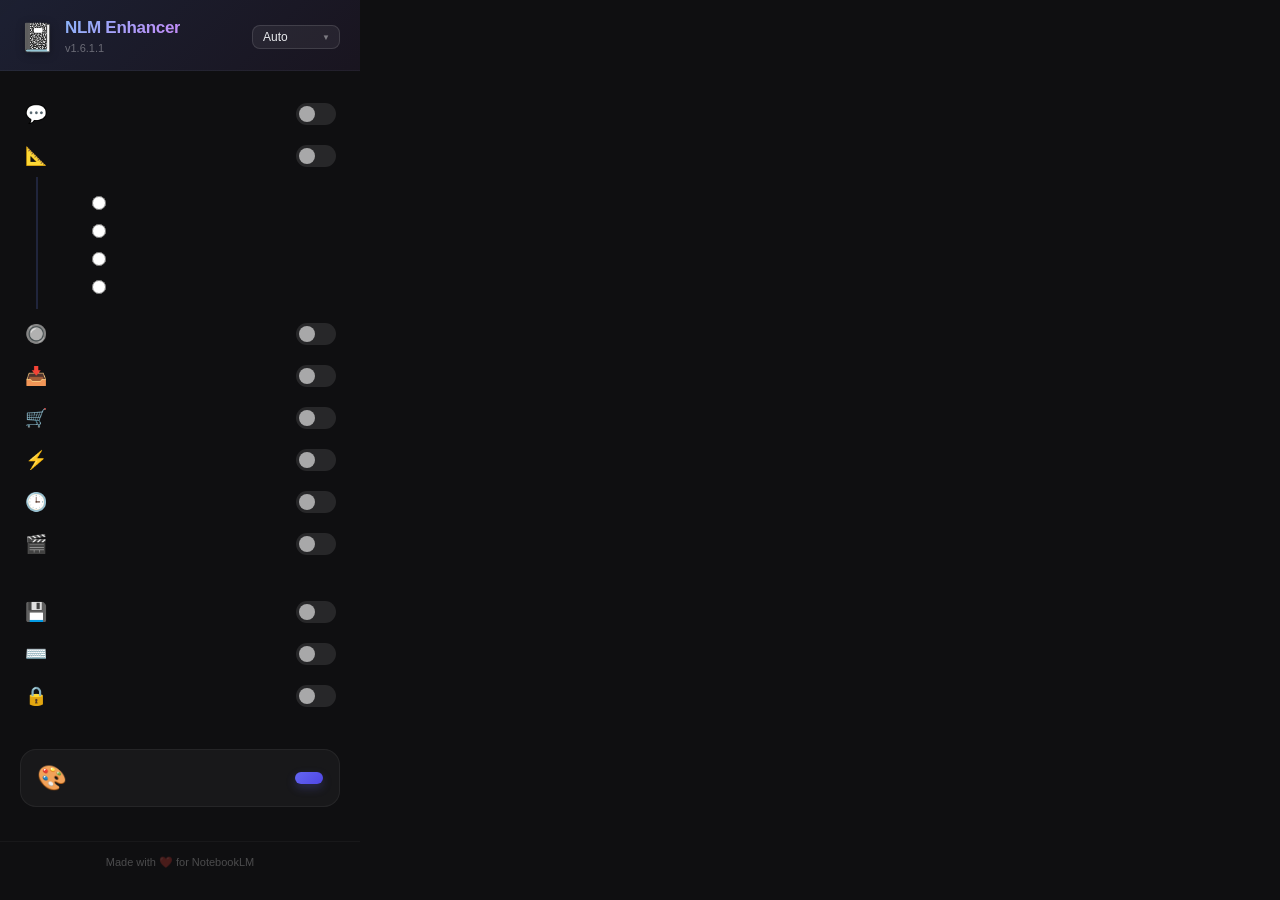
==== popup/index.html @ 6530d4aa "feat: 在 Popup 中增加工具箱栏目及本地去水印入口 (v1.6.1)" ====
<!DOCTYPE html>
<html>
<head>
  <meta charset="UTF-8">
  <meta name="viewport" content="width=device-width, initial-scale=1.0">
  <title>NLM Enhancer</title>
  <link rel="stylesheet" href="style.css">
</head>
<body>
  <div class="popup-container">
    <!-- 头部 -->
    <header class="popup-header">
      <div class="logo-area">
        <span class="logo-icon">📓</span>
        <div>
          <h1>NLM Enhancer</h1>
          <span class="version">v1.6.1.1</span>
        </div>
      </div>
      <div class="lang-container">
        <select class="lang-select" id="langSelect">
          <option value="auto">Auto</option>
          <option value="zh_CN">简体中文</option>
          <option value="zh_TW">繁體中文</option>
          <option value="en">English</option>
          <option value="ja">日本語</option>
          <option value="ko">한국어</option>
          <option value="es">Español</option>
        </select>
      </div>
    </header>

    <!-- 功能开关区域 -->
    <div class="settings-section">
      <h2 class="section-title" data-i18n="sectionCoreFeatures"></h2>

      <div class="setting-item" id="setting-quoteReply">
        <div class="setting-info">
          <span class="setting-icon">💬</span>
          <div>
            <div class="setting-name" data-i18n="featureQuoteReply"></div>
            <div class="setting-desc" data-i18n="featureQuoteReplyDesc"></div>
          </div>
        </div>
        <label class="toggle">
          <input type="checkbox" data-key="quoteReplyEnabled">
          <span class="toggle-slider"></span>
        </label>
      </div>

      <div class="setting-item" id="setting-formulaCopy">
        <div class="setting-info">
          <span class="setting-icon">📐</span>
          <div>
            <div class="setting-name" data-i18n="featureFormulaCopy"></div>
            <div class="setting-desc" data-i18n="featureFormulaCopyDesc"></div>
          </div>
        </div>
        <label class="toggle">
          <input type="checkbox" data-key="formulaCopyEnabled">
          <span class="toggle-slider"></span>
        </label>
      </div>

      <!-- 公式格式选择 -->
      <div class="sub-setting" id="formula-format-group">
        <div class="setting-name-small" data-i18n="formulaCopyFormat"></div>
        <div class="radio-group" id="formulaFormatGroup">
          <label class="radio-option">
            <input type="radio" name="formulaFormat" value="latex">
            <span data-i18n="formatLatexRecommended"></span>
          </label>
          <label class="radio-option">
            <input type="radio" name="formulaFormat" value="mathml">
            <span data-i18n="formatMathmlExperimental"></span>
          </label>
          <label class="radio-option">
            <input type="radio" name="formulaFormat" value="no-dollar">
            <span data-i18n="formatPlainText"></span>
          </label>
          <label class="radio-option">
            <input type="radio" name="formulaFormat" value="notion">
            <span data-i18n="formatNotion"></span>
          </label>
        </div>
      </div>

      <div class="setting-item" id="setting-timeline">
        <div class="setting-info">
          <span class="setting-icon">🔘</span>
          <div>
            <div class="setting-name" data-i18n="featureTimeline"></div>
            <div class="setting-desc" data-i18n="featureTimelineDesc"></div>
          </div>
        </div>
        <label class="toggle">
          <input type="checkbox" data-key="timelineEnabled">
          <span class="toggle-slider"></span>
        </label>
      </div>

      <div class="setting-item" id="setting-export">
        <div class="setting-info">
          <span class="setting-icon">📥</span>
          <div>
            <div class="setting-name" data-i18n="featureExport"></div>
            <div class="setting-desc" data-i18n="featureExportDesc"></div>
          </div>
        </div>
        <label class="toggle">
          <input type="checkbox" data-key="exportEnabled">
          <span class="toggle-slider"></span>
        </label>
      </div>

      <div class="setting-item" id="setting-stashCart">
        <div class="setting-info">
          <span class="setting-icon">🛒</span>
          <div>
            <div class="setting-name" data-i18n="featureStashCart"></div>
            <div class="setting-desc" data-i18n="featureStashCartDesc"></div>
          </div>
        </div>
        <label class="toggle">
          <input type="checkbox" data-key="stashCartEnabled">
          <span class="toggle-slider"></span>
        </label>
      </div>

      <div class="setting-item" id="setting-prompt">
        <div class="setting-info">
          <span class="setting-icon">⚡</span>
          <div>
            <div class="setting-name" data-i18n="featurePromptVault"></div>
            <div class="setting-desc" data-i18n="featurePromptVaultDesc"></div>
          </div>
        </div>
        <label class="toggle">
          <input type="checkbox" data-key="promptVaultEnabled">
          <span class="toggle-slider"></span>
        </label>
      </div>

      <div class="setting-item" id="setting-questionHistory">
        <div class="setting-info">
          <span class="setting-icon">🕒</span>
          <div>
            <div class="setting-name" data-i18n="featureQuestionHistory"></div>
            <div class="setting-desc" data-i18n="featureQuestionHistoryDesc"></div>
          </div>
        </div>
        <label class="toggle">
          <input type="checkbox" data-key="questionHistoryEnabled">
          <span class="toggle-slider"></span>
        </label>
      </div>

      <div class="setting-item" id="setting-videoWatermark">
        <div class="setting-info">
          <span class="setting-icon">🎬</span>
          <div>
            <div class="setting-name" data-i18n="featureVideoWatermark"></div>
            <div class="setting-desc" data-i18n="featureVideoWatermarkDesc"></div>
          </div>
        </div>
        <label class="toggle">
          <input type="checkbox" data-key="videoWatermarkEnabled">
          <span class="toggle-slider"></span>
        </label>
      </div>

    </div>

    <div class="settings-section">
      <h2 class="section-title" data-i18n="sectionInputExperience"></h2>

      <div class="setting-item" id="setting-draft">
        <div class="setting-info">
          <span class="setting-icon">💾</span>
          <div>
            <div class="setting-name" data-i18n="featureDraftSave"></div>
            <div class="setting-desc" data-i18n="featureDraftSaveDesc"></div>
          </div>
        </div>
        <label class="toggle">
          <input type="checkbox" data-key="draftSaveEnabled">
          <span class="toggle-slider"></span>
        </label>
      </div>

      <div class="setting-item" id="setting-send">
        <div class="setting-info">
          <span class="setting-icon">⌨️</span>
          <div>
            <div class="setting-name" data-i18n="featureCtrlEnterSend"></div>
            <div class="setting-desc" data-i18n="featureCtrlEnterSendDesc"></div>
          </div>
        </div>
        <label class="toggle">
          <input type="checkbox" data-key="ctrlEnterSend">
          <span class="toggle-slider"></span>
        </label>
      </div>

      <div class="setting-item" id="setting-scroll">
        <div class="setting-info">
          <span class="setting-icon">🔒</span>
          <div>
            <div class="setting-name" data-i18n="featurePreventScroll"></div>
            <div class="setting-desc" data-i18n="featurePreventScrollDesc"></div>
          </div>
        </div>
        <label class="toggle">
          <input type="checkbox" data-key="preventScrollEnabled">
          <span class="toggle-slider"></span>
        </label>
      </div>
    </div>

    <!-- 工具箱 -->
    <div class="settings-section tools-section">
      <h2 class="section-title" data-i18n="sectionTools"></h2>
      
      <div class="tool-card" id="tool-localRemoval">
        <div class="tool-icon">🎨</div>
        <div class="tool-body">
          <div class="tool-name" data-i18n="toolLocalRemoval"></div>
          <div class="tool-desc" data-i18n="toolLocalRemovalDesc"></div>
        </div>
        <button class="tool-btn" id="btn-openLocalRemoval">
          <span data-i18n="btnOpen"></span>
        </button>
      </div>
    </div>

    <!-- 底部 -->
    <footer class="popup-footer">
      <span>Made with ❤️ for NotebookLM</span>
    </footer>
  </div>

  <script src="main.js"></script>
</body>
</html>
---- popup/style.css ----
/* ============================================================
   NLM Enhancer Popup 设置界面样式
   高级现代设计：深色主题、毛玻璃、渐变、微动画
   ============================================================ */

* {
  margin: 0;
  padding: 0;
  box-sizing: border-box;
}

body {
  width: 360px;
  min-height: 400px;
  font-family: 'Segoe UI', 'Google Sans', -apple-system, BlinkMacSystemFont, Roboto, sans-serif;
  background: #0f0f11;
  color: #e8eaed;
  overflow-y: auto;
  overflow-x: hidden;
}

.popup-container {
  padding: 0 0 12px;
}


/* === 头部 === */
.popup-header {
  padding: 18px 20px 14px;
  background: linear-gradient(135deg, rgba(102, 126, 234, 0.15) 0%, rgba(118, 75, 162, 0.1) 100%);
  border-bottom: 1px solid rgba(255, 255, 255, 0.04);
  display: flex;
  align-items: center;
  justify-content: space-between;
}

.lang-container {
  position: relative;
  display: flex;
  align-items: center;
}

.lang-select {
  appearance: none;
  -webkit-appearance: none;
  background: rgba(255, 255, 255, 0.06);
  border: 1px solid rgba(255, 255, 255, 0.12);
  border-radius: 8px;
  color: #e8eaed;
  padding: 4px 28px 4px 10px;
  font-size: 12px;
  font-weight: 500;
  font-family: inherit;
  cursor: pointer;
  transition: all 0.2s ease;
  outline: none;
}

.lang-select:hover {
  background: rgba(255, 255, 255, 0.1);
  border-color: rgba(138, 180, 248, 0.4);
}

.lang-select:focus {
  border-color: #8ab4f8;
  box-shadow: 0 0 0 2px rgba(138, 180, 248, 0.2);
}

/* 下拉箭头 */
.lang-container::after {
  content: '▼';
  font-size: 8px;
  color: rgba(255, 255, 255, 0.4);
  position: absolute;
  right: 10px;
  pointer-events: none;
}

.lang-select option {
  background: #1e1e21;
  color: #e8eaed;
  padding: 8px;
}

.logo-area {
  display: flex;
  align-items: center;
  gap: 10px;
}

.logo-icon {
  font-size: 28px;
  filter: drop-shadow(0 2px 4px rgba(0,0,0,0.3));
}

.logo-area h1 {
  font-size: 17px;
  font-weight: 700;
  letter-spacing: -0.3px;
  background: linear-gradient(135deg, #8ab4f8 0%, #c58af9 100%);
  -webkit-background-clip: text;
  -webkit-text-fill-color: transparent;
  background-clip: text;
}

.version {
  font-size: 11px;
  color: rgba(255, 255, 255, 0.35);
  font-weight: 400;
}


/* === 分组 === */
.settings-section {
  padding: 4px 12px;
}

.section-title {
  font-size: 11px;
  font-weight: 600;
  text-transform: uppercase;
  letter-spacing: 0.8px;
  color: rgba(255, 255, 255, 0.4);
  padding: 12px 8px 6px;
}


/* === 设置项 === */
.setting-item {
  display: flex;
  align-items: center;
  justify-content: space-between;
  padding: 10px 12px;
  border-radius: 12px;
  transition: background 0.2s ease;
  cursor: default;
}

.setting-item:hover {
  background: rgba(255, 255, 255, 0.03);
}

.setting-info {
  display: flex;
  align-items: center;
  gap: 10px;
  flex: 1;
  min-width: 0;
}

.setting-icon {
  font-size: 18px;
  flex-shrink: 0;
  width: 24px;
  text-align: center;
}

.setting-name {
  font-size: 13px;
  font-weight: 500;
  line-height: 1.3;
}

.setting-desc {
  font-size: 11px;
  color: rgba(255, 255, 255, 0.35);
  line-height: 1.3;
}


/* === Toggle 开关 === */
.toggle {
  position: relative;
  display: inline-block;
  width: 40px;
  height: 22px;
  flex-shrink: 0;
}

.toggle input {
  opacity: 0;
  width: 0;
  height: 0;
}

.toggle-slider {
  position: absolute;
  cursor: pointer;
  inset: 0;
  background: rgba(255, 255, 255, 0.1);
  border-radius: 22px;
  transition: all 0.3s cubic-bezier(0.4, 0, 0.2, 1);
}

.toggle-slider::before {
  content: '';
  position: absolute;
  height: 16px;
  width: 16px;
  left: 3px;
  bottom: 3px;
  background: rgba(255, 255, 255, 0.6);
  border-radius: 50%;
  transition: all 0.3s cubic-bezier(0.4, 0, 0.2, 1);
}

.toggle input:checked + .toggle-slider {
  background: linear-gradient(135deg, #667eea 0%, #764ba2 100%);
}

.toggle input:checked + .toggle-slider::before {
  transform: translateX(18px);
  background: #fff;
  box-shadow: 0 1px 4px rgba(0, 0, 0, 0.2);
}


/* === 子设置 === */
.sub-setting {
  padding: 6px 12px 10px 46px;
  border-left: 2px solid rgba(102, 126, 234, 0.2);
  margin-left: 24px;
  margin-bottom: 4px;
}

.setting-name-small {
  font-size: 12px;
  font-weight: 500;
  color: rgba(255, 255, 255, 0.5);
  margin-bottom: 8px;
}


/* === 单选组 === */
.radio-group {
  display: flex;
  flex-direction: column;
  gap: 4px;
}

.radio-option {
  display: flex;
  align-items: center;
  gap: 8px;
  padding: 5px 8px;
  border-radius: 8px;
  cursor: pointer;
  font-size: 12px;
  transition: background 0.2s;
}

.radio-option:hover {
  background: rgba(255, 255, 255, 0.04);
}

.radio-option input[type="radio"] {
  accent-color: #8ab4f8;
  width: 14px;
  height: 14px;
}

.radio-option code {
  font-family: 'JetBrains Mono', 'Fira Code', monospace;
  font-size: 11px;
  padding: 1px 5px;
  border-radius: 4px;
  background: rgba(255, 255, 255, 0.06);
  color: #c58af9;
}


/* === 滑块 === */
.slider-setting {
  margin-bottom: 12px;
}

.slider-header {
  display: flex;
  justify-content: space-between;
  align-items: center;
  margin-bottom: 6px;
  font-size: 12px;
}

.slider-value {
  color: #8ab4f8;
  font-weight: 600;
  font-size: 12px;
  min-width: 40px;
  text-align: right;
}

.slider {
  -webkit-appearance: none;
  appearance: none;
  width: 100%;
  height: 4px;
  border-radius: 4px;
  background: rgba(255, 255, 255, 0.1);
  outline: none;
  cursor: pointer;
}

.slider::-webkit-slider-thumb {
  -webkit-appearance: none;
  appearance: none;
  width: 16px;
  height: 16px;
  border-radius: 50%;
  background: linear-gradient(135deg, #667eea 0%, #764ba2 100%);
  border: 2px solid #fff;
  box-shadow: 0 1px 4px rgba(0, 0, 0, 0.3);
  cursor: pointer;
  transition: transform 0.15s ease;
}

.slider::-webkit-slider-thumb:hover {
  transform: scale(1.2);
}

.slider::-moz-range-thumb {
  width: 16px;
  height: 16px;
  border-radius: 50%;
  background: linear-gradient(135deg, #667eea 0%, #764ba2 100%);
  border: 2px solid #fff;
  box-shadow: 0 1px 4px rgba(0, 0, 0, 0.3);
  cursor: pointer;
}


/* === 工具卡片 === */
.tools-section {
  padding-bottom: 20px;
}

.tool-card {
  display: flex;
  align-items: center;
  gap: 12px;
  padding: 14px 16px;
  background: rgba(255, 255, 255, 0.04);
  border: 1px solid rgba(255, 255, 255, 0.06);
  border-radius: 16px;
  margin: 6px 8px;
  transition: all 0.2s ease;
}

.tool-card:hover {
  background: rgba(255, 255, 255, 0.06);
  border-color: rgba(138, 180, 248, 0.2);
  transform: translateY(-1px);
}

.tool-icon {
  font-size: 24px;
  flex-shrink: 0;
}

.tool-body {
  flex: 1;
  min-width: 0;
}

.tool-name {
  font-size: 13px;
  font-weight: 600;
  color: #fff;
}

.tool-desc {
  font-size: 11px;
  color: rgba(255, 255, 255, 0.4);
  margin-top: 2px;
}

.tool-btn {
  background: linear-gradient(135deg, #6366f1 0%, #4f46e5 100%);
  color: #fff;
  border: none;
  padding: 6px 14px;
  border-radius: 10px;
  font-size: 12px;
  font-weight: 600;
  cursor: pointer;
  transition: all 0.2s;
  box-shadow: 0 4px 10px rgba(99, 102, 241, 0.25);
  flex-shrink: 0;
}

.tool-btn:hover {
  filter: brightness(1.1);
  transform: scale(1.05);
}

.tool-btn:active {
  transform: scale(0.95);
}


/* === 底部 === */
.popup-footer {
  text-align: center;
  padding: 14px;
  font-size: 11px;
  color: rgba(255, 255, 255, 0.25);
  border-top: 1px solid rgba(255, 255, 255, 0.04);
  margin-top: 8px;
}


/* === 滚动条美化 === */
::-webkit-scrollbar {
  width: 4px;
}

::-webkit-scrollbar-track {
  background: transparent;
}

::-webkit-scrollbar-thumb {
  background: rgba(255, 255, 255, 0.1);
  border-radius: 4px;
}

::-webkit-scrollbar-thumb:hover {
  background: rgba(255, 255, 255, 0.2);
}
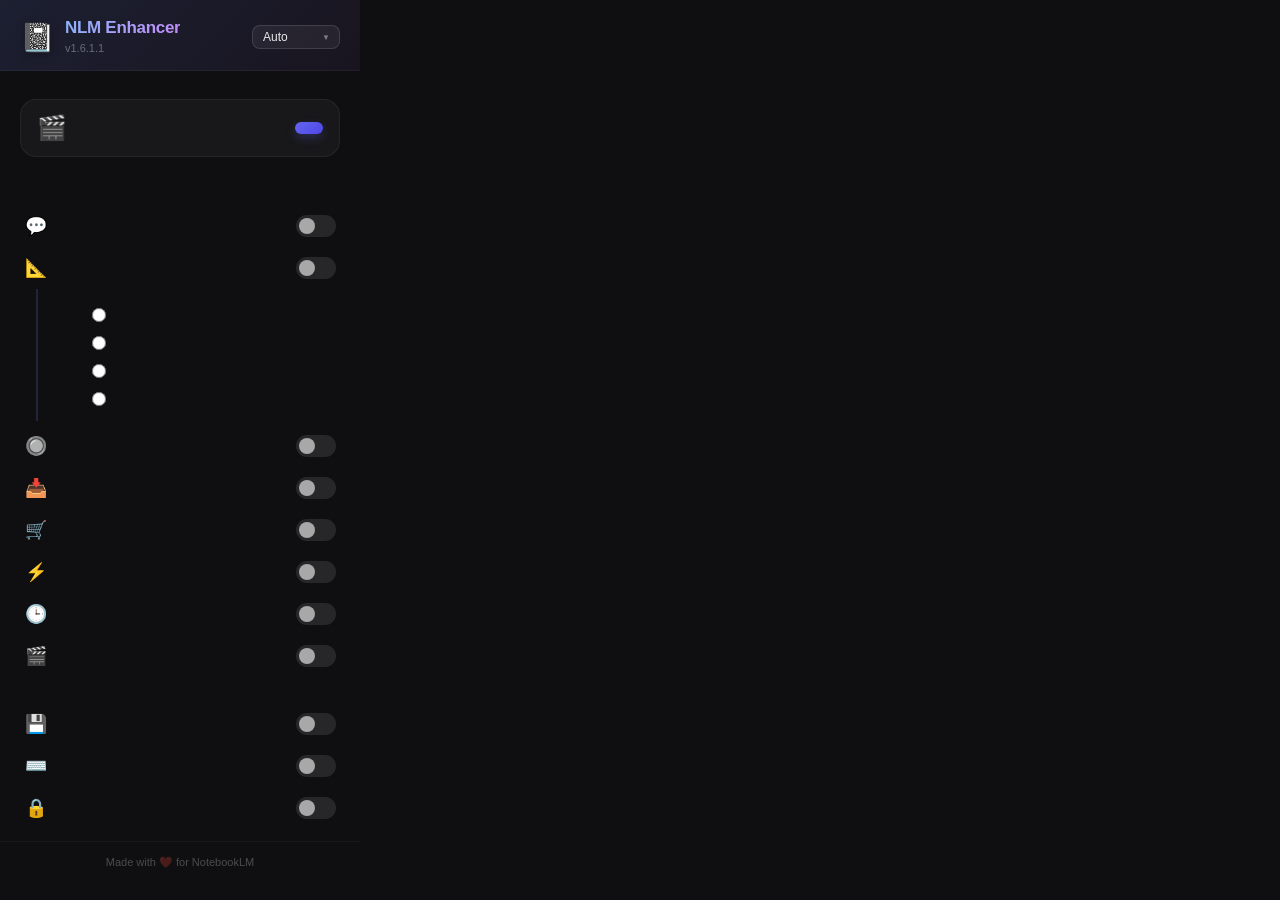
==== commit c9539406: "feat: 将去水印功能置顶并优化文案 (v1.6.2)" ====
--- a/popup/index.html
+++ b/popup/index.html
@@ -30,6 +30,22 @@
       </div>
     </header>
 
+    <!-- 工具箱 (移至顶部) -->
+    <div class="settings-section tools-section">
+      <h2 class="section-title" data-i18n="sectionTools"></h2>
+      
+      <div class="tool-card" id="tool-localRemoval">
+        <div class="tool-icon">🎬</div>
+        <div class="tool-body">
+          <div class="tool-name" data-i18n="toolLocalRemoval"></div>
+          <div class="tool-desc" data-i18n="toolLocalRemovalDesc"></div>
+        </div>
+        <button class="tool-btn" id="btn-openLocalRemoval">
+          <span data-i18n="btnOpen"></span>
+        </button>
+      </div>
+    </div>
+
     <!-- 功能开关区域 -->
     <div class="settings-section">
       <h2 class="section-title" data-i18n="sectionCoreFeatures"></h2>
@@ -217,21 +233,8 @@
       </div>
     </div>
 
-    <!-- 工具箱 -->
-    <div class="settings-section tools-section">
-      <h2 class="section-title" data-i18n="sectionTools"></h2>
-      
-      <div class="tool-card" id="tool-localRemoval">
-        <div class="tool-icon">🎨</div>
-        <div class="tool-body">
-          <div class="tool-name" data-i18n="toolLocalRemoval"></div>
-          <div class="tool-desc" data-i18n="toolLocalRemovalDesc"></div>
-        </div>
-        <button class="tool-btn" id="btn-openLocalRemoval">
-          <span data-i18n="btnOpen"></span>
-        </button>
-      </div>
-    </div>
+
+
 
     <!-- 底部 -->
     <footer class="popup-footer">
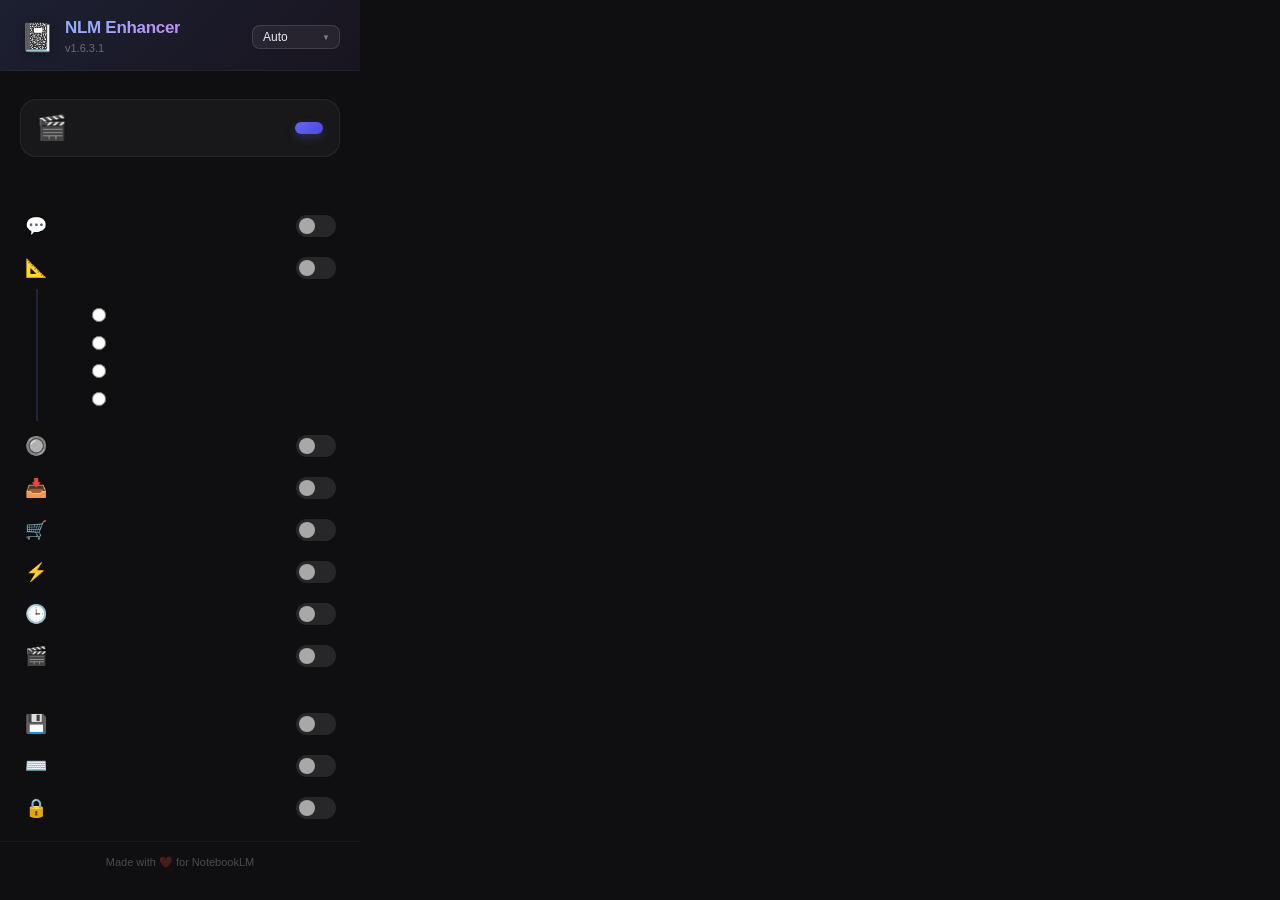
==== commit 29694fe8: "feat: 重构去水印功能为全媒体配置中枢 (v1.6.3.1) - 统一网页注入与 Popup 入口 - 实现 Context 感知与按钮自适应显示 - 修复跨环境通信问题并增加兜底逻辑 - 文案泛" ====
--- a/popup/index.html
+++ b/popup/index.html
@@ -14,7 +14,7 @@
         <span class="logo-icon">📓</span>
         <div>
           <h1>NLM Enhancer</h1>
-          <span class="version">v1.6.1.1</span>
+          <span class="version">v1.6.3.1</span>
         </div>
       </div>
       <div class="lang-container">
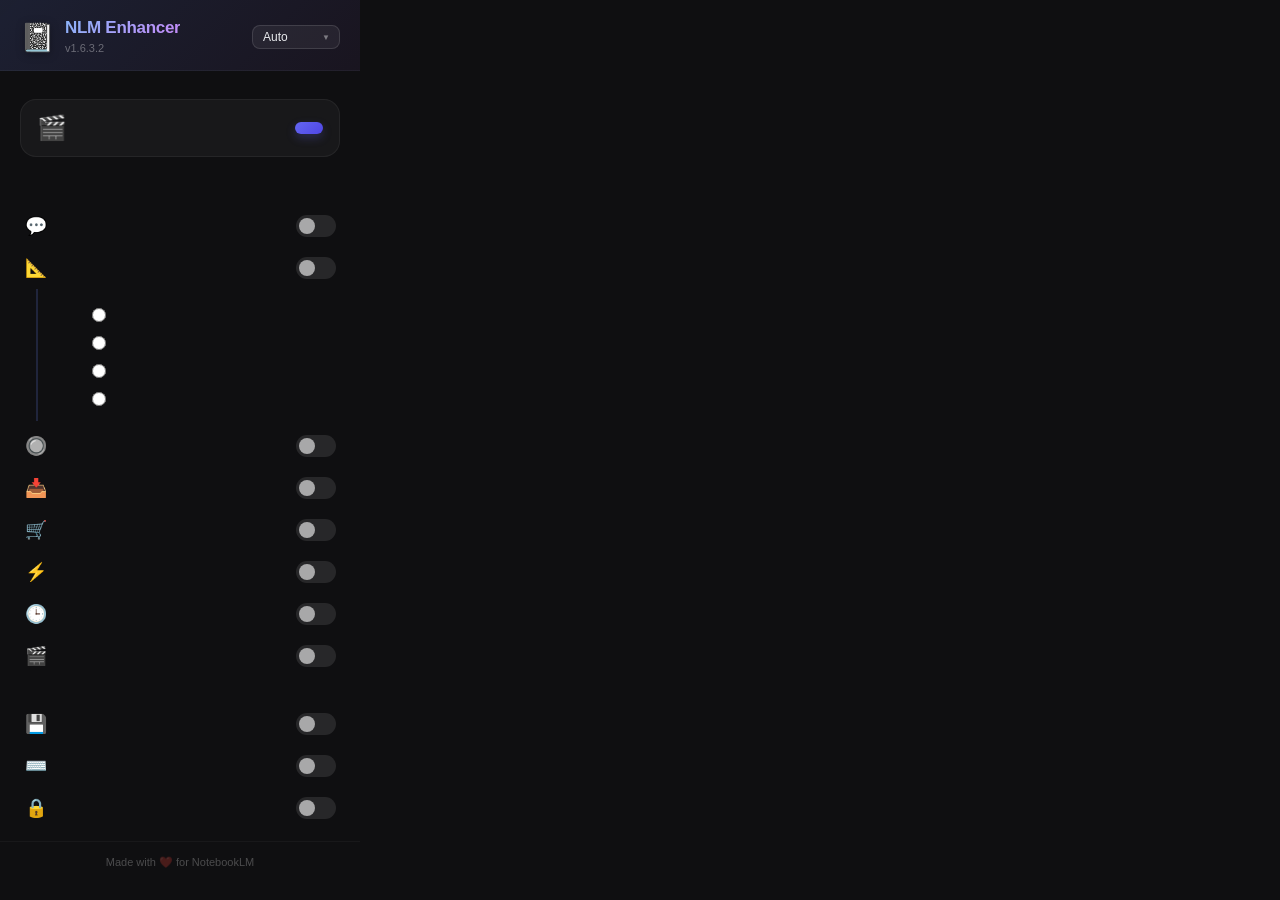
==== commit b5dcf223: "style: 优化去水印弹窗 UI 并补全兜底配置面板 (v1.6.3.2) - 移除所有内联样式，统一使用 CSS 类管理 - 实现按钮权重自适应布局 - 在独立处理页补齐参数配置面板 - 修复本地" ====
--- a/popup/index.html
+++ b/popup/index.html
@@ -14,7 +14,7 @@
         <span class="logo-icon">📓</span>
         <div>
           <h1>NLM Enhancer</h1>
-          <span class="version">v1.6.3.1</span>
+          <span class="version">v1.6.3.2</span>
         </div>
       </div>
       <div class="lang-container">
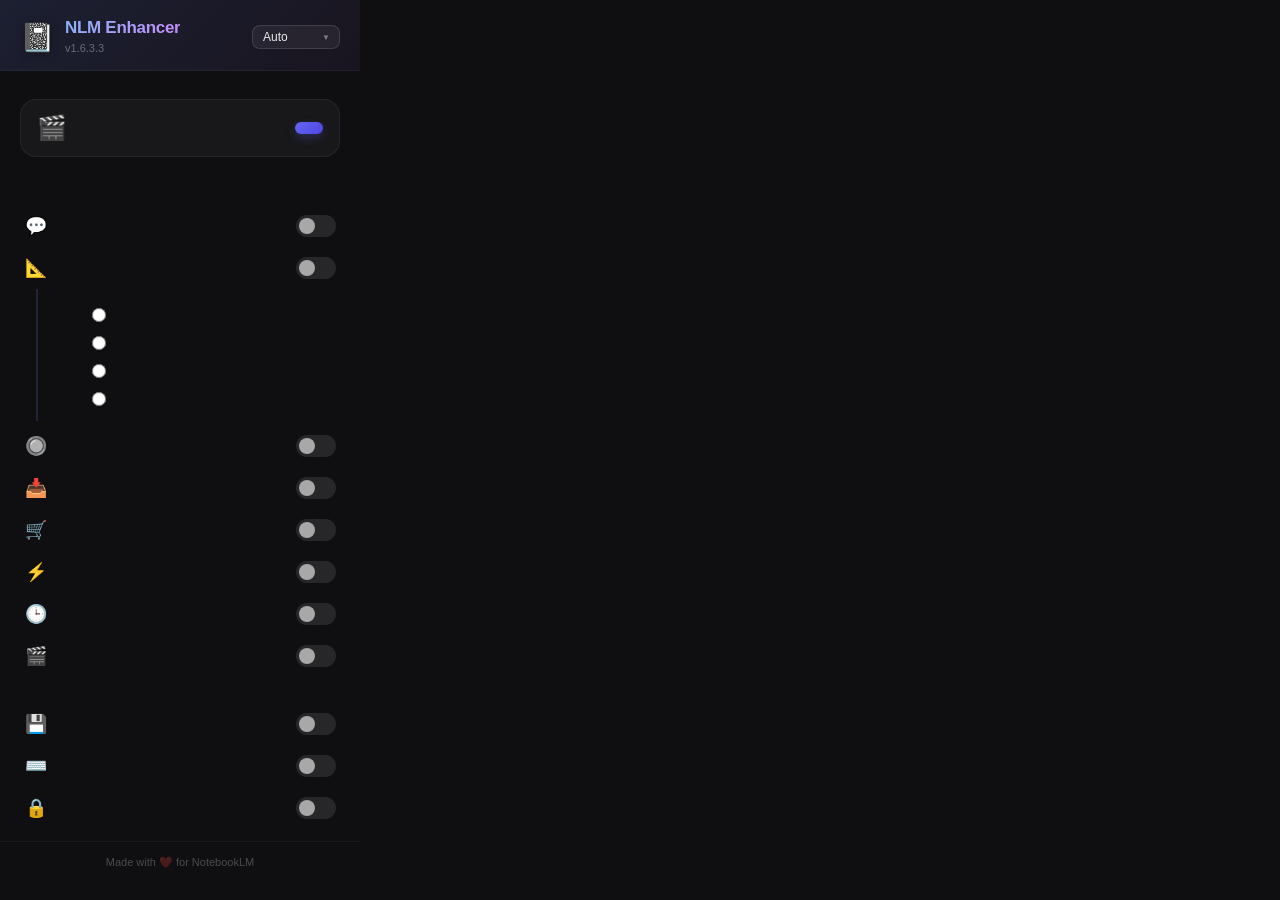
==== commit 568b299d: "fix: 修复处理进度显示 Bug 并增强参数校验鲁棒性 (v1.6.3.3) - 修复水印区域显示为 undefined 的解析错误 - 优化处理状态文字描述 - 增加视频尺寸获取失败时的容错处理" ====
--- a/popup/index.html
+++ b/popup/index.html
@@ -14,7 +14,7 @@
         <span class="logo-icon">📓</span>
         <div>
           <h1>NLM Enhancer</h1>
-          <span class="version">v1.6.3.2</span>
+          <span class="version">v1.6.3.3</span>
         </div>
       </div>
       <div class="lang-container">
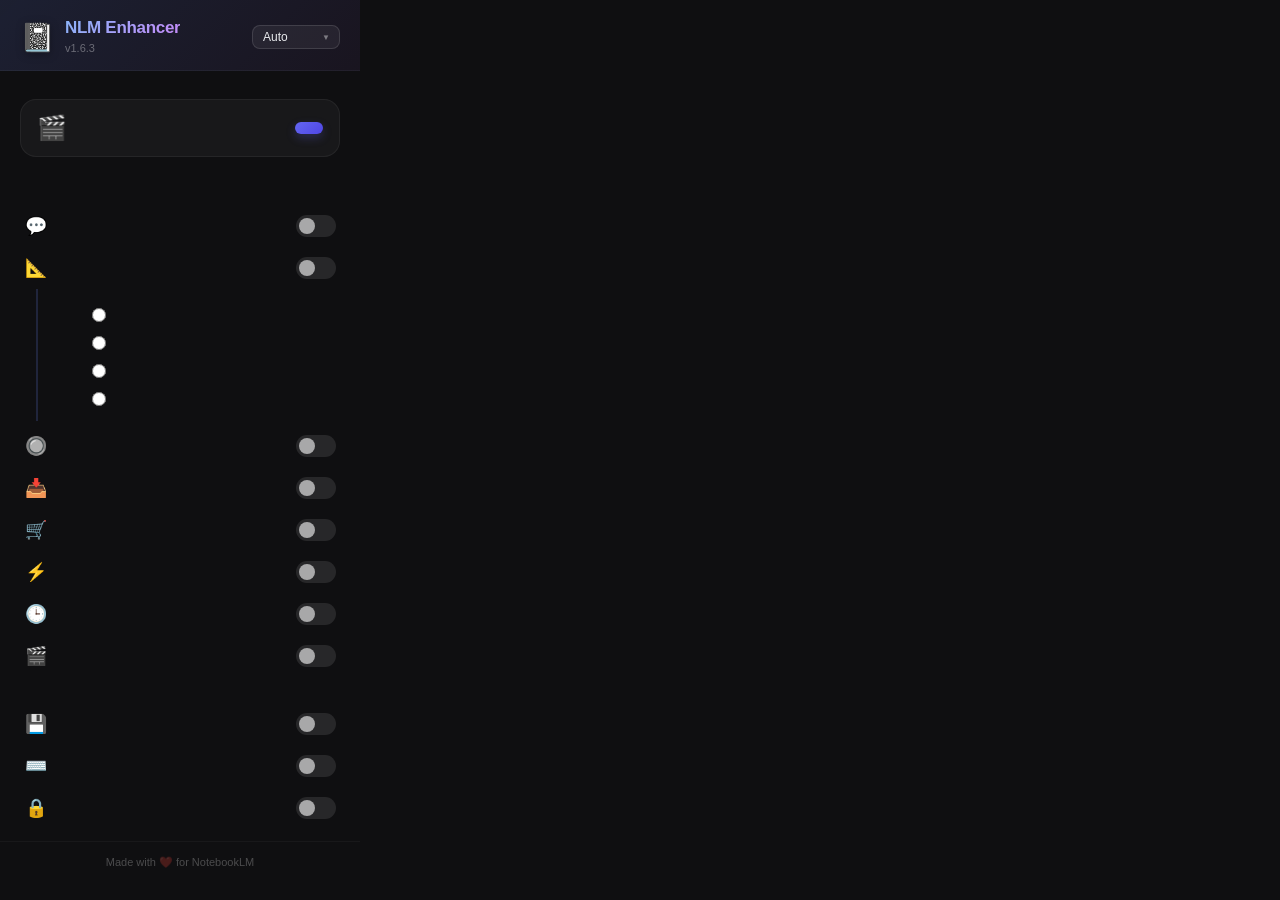
==== commit 53b04a83: "release: v1.6.3 正式版发布 - 实现全媒体去水印架构重构，支持本地/网页自适应 - 优化视频处理 UI 视觉效果，移除所有内联样式 - 新增‘版本更新提示弹窗’模块，支持 6 国语言国" ====
--- a/popup/index.html
+++ b/popup/index.html
@@ -14,7 +14,7 @@
         <span class="logo-icon">📓</span>
         <div>
           <h1>NLM Enhancer</h1>
-          <span class="version">v1.6.3.3</span>
+          <span class="version">v1.6.3</span>
         </div>
       </div>
       <div class="lang-container">
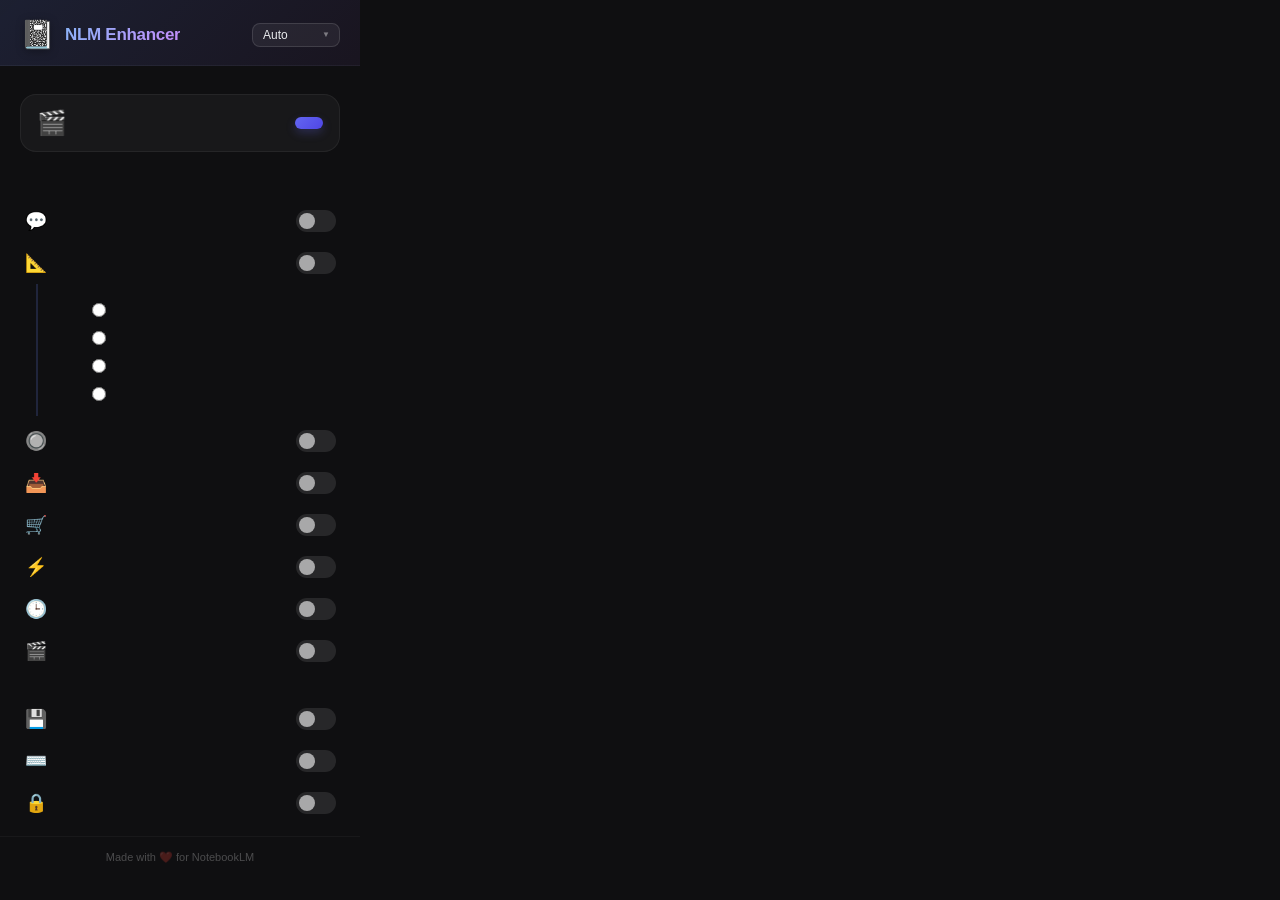
==== commit 30b05818: "refactor: 实现版本号 SSOT，支持从 manifest 动态注入" ====
--- a/popup/index.html
+++ b/popup/index.html
@@ -14,7 +14,7 @@
         <span class="logo-icon">📓</span>
         <div>
           <h1>NLM Enhancer</h1>
-          <span class="version">v1.6.3</span>
+          <span class="version" id="app-version"></span>
         </div>
       </div>
       <div class="lang-container">
